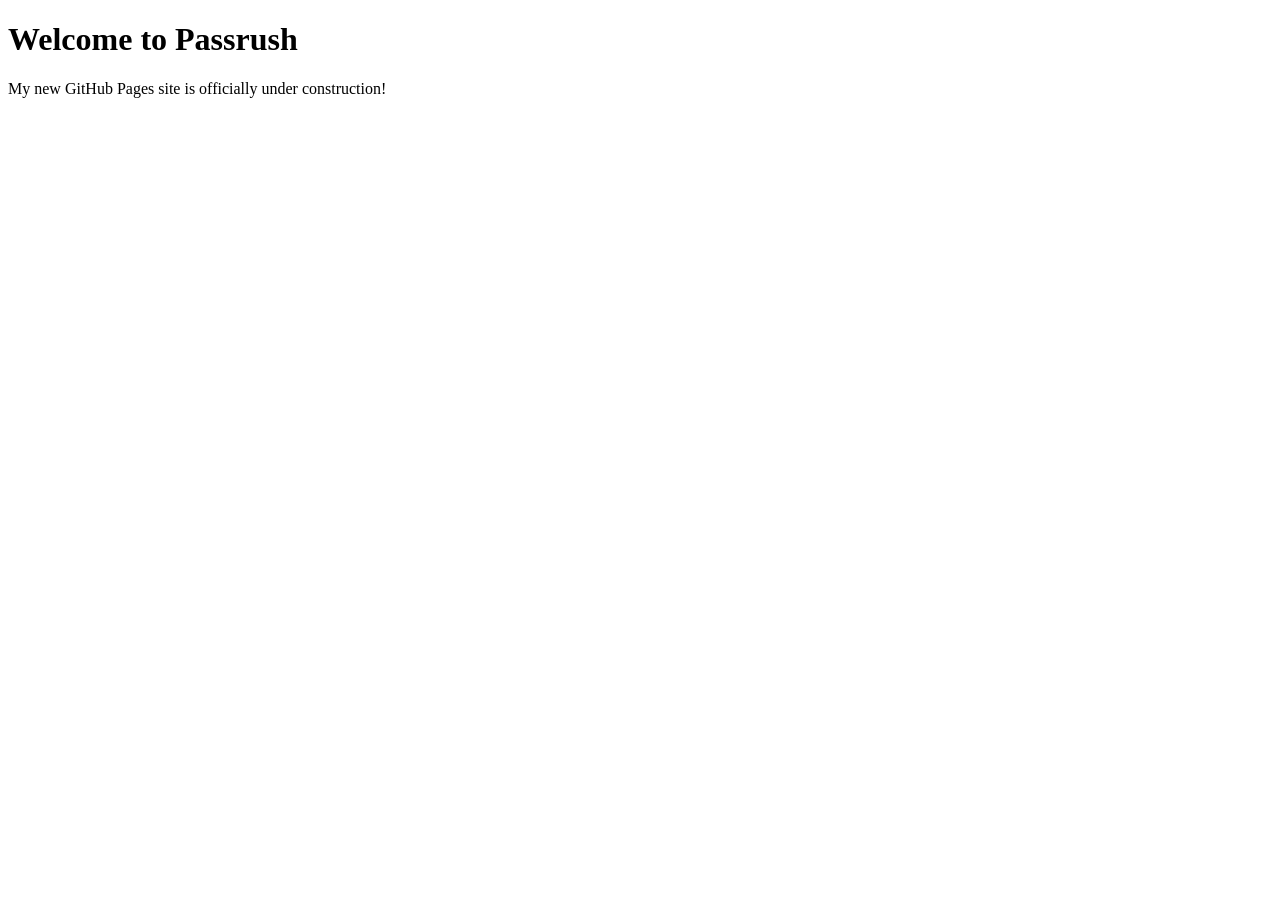
==== index.html @ b29c4641 "Create index.html" ====
<!DOCTYPE html>
<html lang="en">
<head>
    <meta charset="UTF-8">
    <title>Passrush</title>
</head>
<body>
    <h1>Welcome to Passrush</h1>
    <p>My new GitHub Pages site is officially under construction!</p>
</body>
</html>
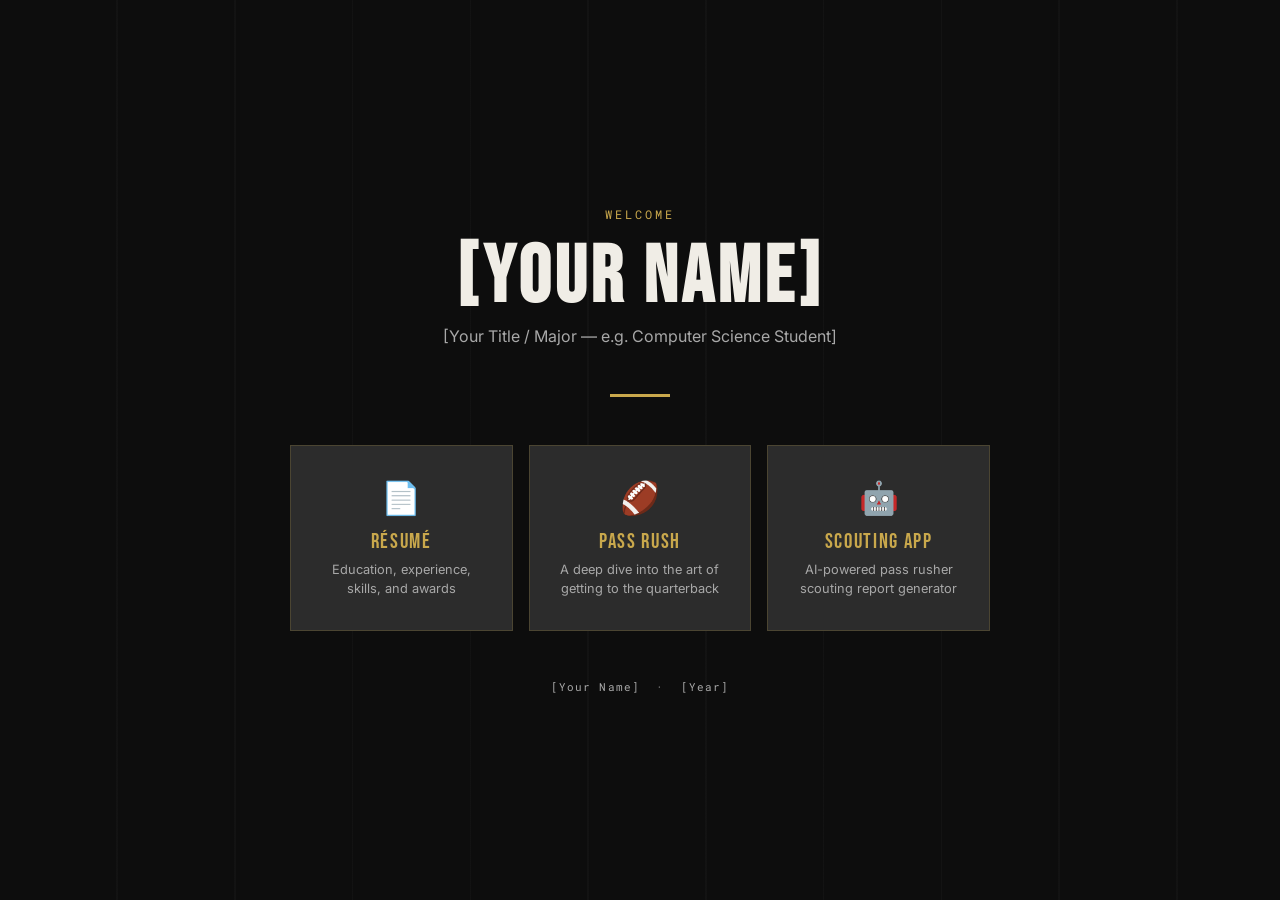
==== commit da6f6446: "Update index.html" ====
--- a/index.html
+++ b/index.html
@@ -1,11 +1,156 @@
 <!DOCTYPE html>
 <html lang="en">
 <head>
-    <meta charset="UTF-8">
-    <title>Passrush</title>
+  <meta charset="UTF-8" />
+  <meta name="viewport" content="width=device-width, initial-scale=1.0"/>
+  <title>[Your Name] | Personal Site</title>
+  <link href="https://fonts.googleapis.com/css2?family=Bebas+Neue&family=Inter:wght@400;500;600;700&family=Roboto+Mono:wght@400;500&display=swap" rel="stylesheet">
+  <style>
+    :root {
+      --field-black: #0d0d0d;
+      --yardline-gray: #2c2c2c;
+      --chalk-white: #f0ede6;
+      --blitz-gold: #c9a84c;
+      --stat-silver: #a8a8a8;
+    }
+
+    * { margin: 0; padding: 0; box-sizing: border-box; }
+
+    body {
+      background-color: var(--field-black);
+      background-image: repeating-linear-gradient(
+        90deg, transparent, transparent 9.09%,
+        rgba(255,255,255,0.025) 9.09%, rgba(255,255,255,0.025) 9.2%
+      );
+      font-family: 'Inter', sans-serif;
+      color: var(--chalk-white);
+      min-height: 100vh;
+      display: flex;
+      flex-direction: column;
+      justify-content: center;
+      align-items: center;
+      padding: 2rem;
+    }
+
+    .container {
+      max-width: 700px;
+      width: 100%;
+      text-align: center;
+    }
+
+    .eyebrow {
+      font-family: 'Roboto Mono', monospace;
+      font-size: 0.75rem;
+      color: var(--blitz-gold);
+      letter-spacing: 0.25em;
+      text-transform: uppercase;
+      margin-bottom: 1rem;
+    }
+
+    h1 {
+      font-family: 'Bebas Neue', sans-serif;
+      font-size: 5rem;
+      color: var(--chalk-white);
+      letter-spacing: 0.05em;
+      line-height: 1;
+      margin-bottom: 0.5rem;
+    }
+
+    .subtitle {
+      font-size: 1rem;
+      color: var(--stat-silver);
+      margin-bottom: 3rem;
+    }
+
+    .divider {
+      width: 60px;
+      height: 3px;
+      background: var(--blitz-gold);
+      margin: 0 auto 3rem;
+    }
+
+    .nav-cards {
+      display: grid;
+      grid-template-columns: repeat(3, 1fr);
+      gap: 1rem;
+      margin-bottom: 3rem;
+    }
+
+    .nav-card {
+      display: block;
+      background: var(--yardline-gray);
+      border: 1px solid rgba(201,168,76,0.2);
+      padding: 2rem 1.5rem;
+      text-decoration: none;
+      color: var(--chalk-white);
+      transition: border-color 0.2s, transform 0.15s, background 0.2s;
+    }
+
+    .nav-card:hover {
+      border-color: var(--blitz-gold);
+      background: #363636;
+      transform: translateY(-3px);
+    }
+
+    .card-icon {
+      font-size: 2rem;
+      margin-bottom: 0.75rem;
+      display: block;
+    }
+
+    .card-title {
+      font-family: 'Bebas Neue', sans-serif;
+      font-size: 1.3rem;
+      color: var(--blitz-gold);
+      letter-spacing: 0.08em;
+      margin-bottom: 0.4rem;
+    }
+
+    .card-desc {
+      font-size: 0.8rem;
+      color: var(--stat-silver);
+      line-height: 1.5;
+    }
+
+    .footer-text {
+      font-family: 'Roboto Mono', monospace;
+      font-size: 0.7rem;
+      color: var(--stat-silver);
+      letter-spacing: 0.1em;
+    }
+
+    @media (max-width: 600px) {
+      h1 { font-size: 3.5rem; }
+      .nav-cards { grid-template-columns: 1fr; }
+    }
+  </style>
 </head>
 <body>
-    <h1>Welcome to Passrush</h1>
-    <p>My new GitHub Pages site is officially under construction!</p>
+  <div class="container">
+    <p class="eyebrow">Welcome</p>
+    <h1>[YOUR NAME]</h1>
+    <p class="subtitle">[Your Title / Major — e.g. Computer Science Student]</p>
+    <div class="divider"></div>
+
+    <div class="nav-cards">
+      <a href="resume.html" class="nav-card">
+        <span class="card-icon">📄</span>
+        <div class="card-title">Résumé</div>
+        <div class="card-desc">Education, experience, skills, and awards</div>
+      </a>
+      <a href="scratch.html" class="nav-card">
+        <span class="card-icon">🏈</span>
+        <div class="card-title">Pass Rush</div>
+        <div class="card-desc">A deep dive into the art of getting to the quarterback</div>
+      </a>
+      <a href="app.html" class="nav-card">
+        <span class="card-icon">🤖</span>
+        <div class="card-title">Scouting App</div>
+        <div class="card-desc">AI-powered pass rusher scouting report generator</div>
+      </a>
+    </div>
+
+    <p class="footer-text">[Your Name] &nbsp;·&nbsp; [Year]</p>
+  </div>
 </body>
 </html>
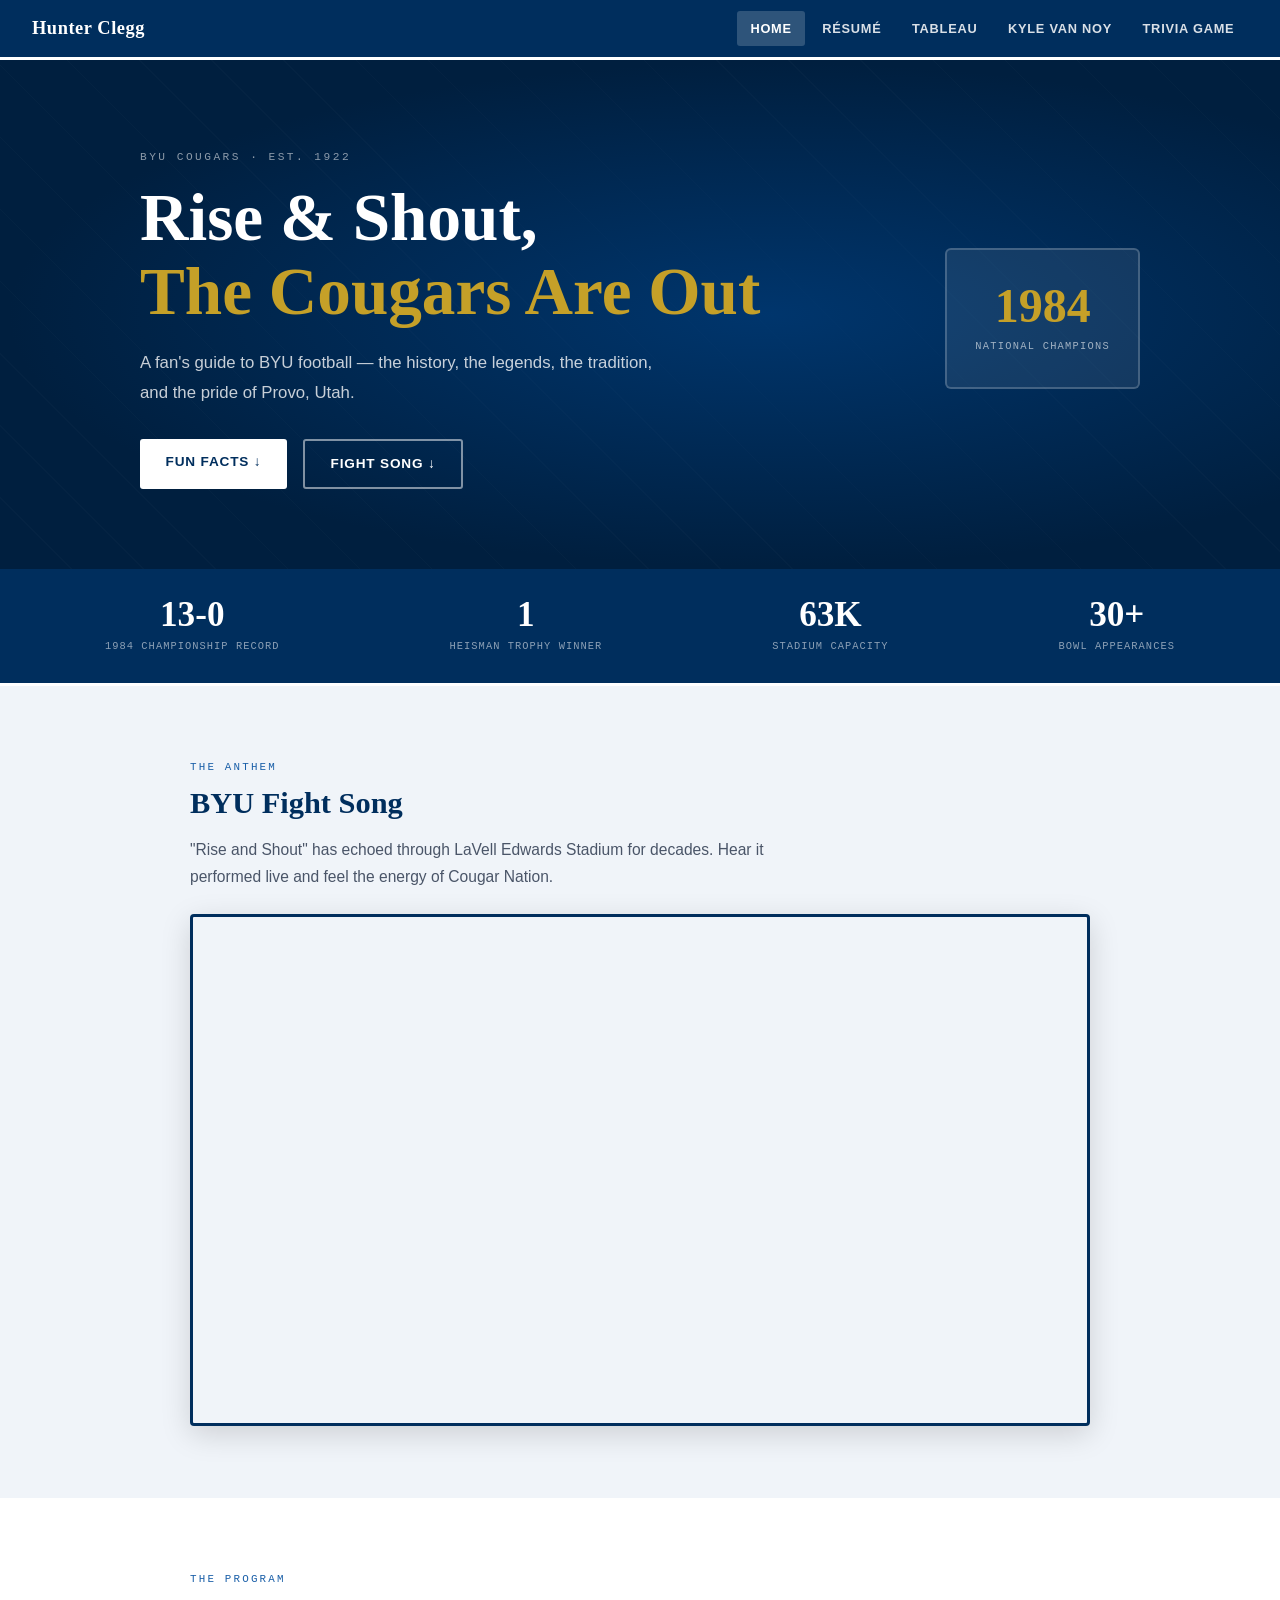
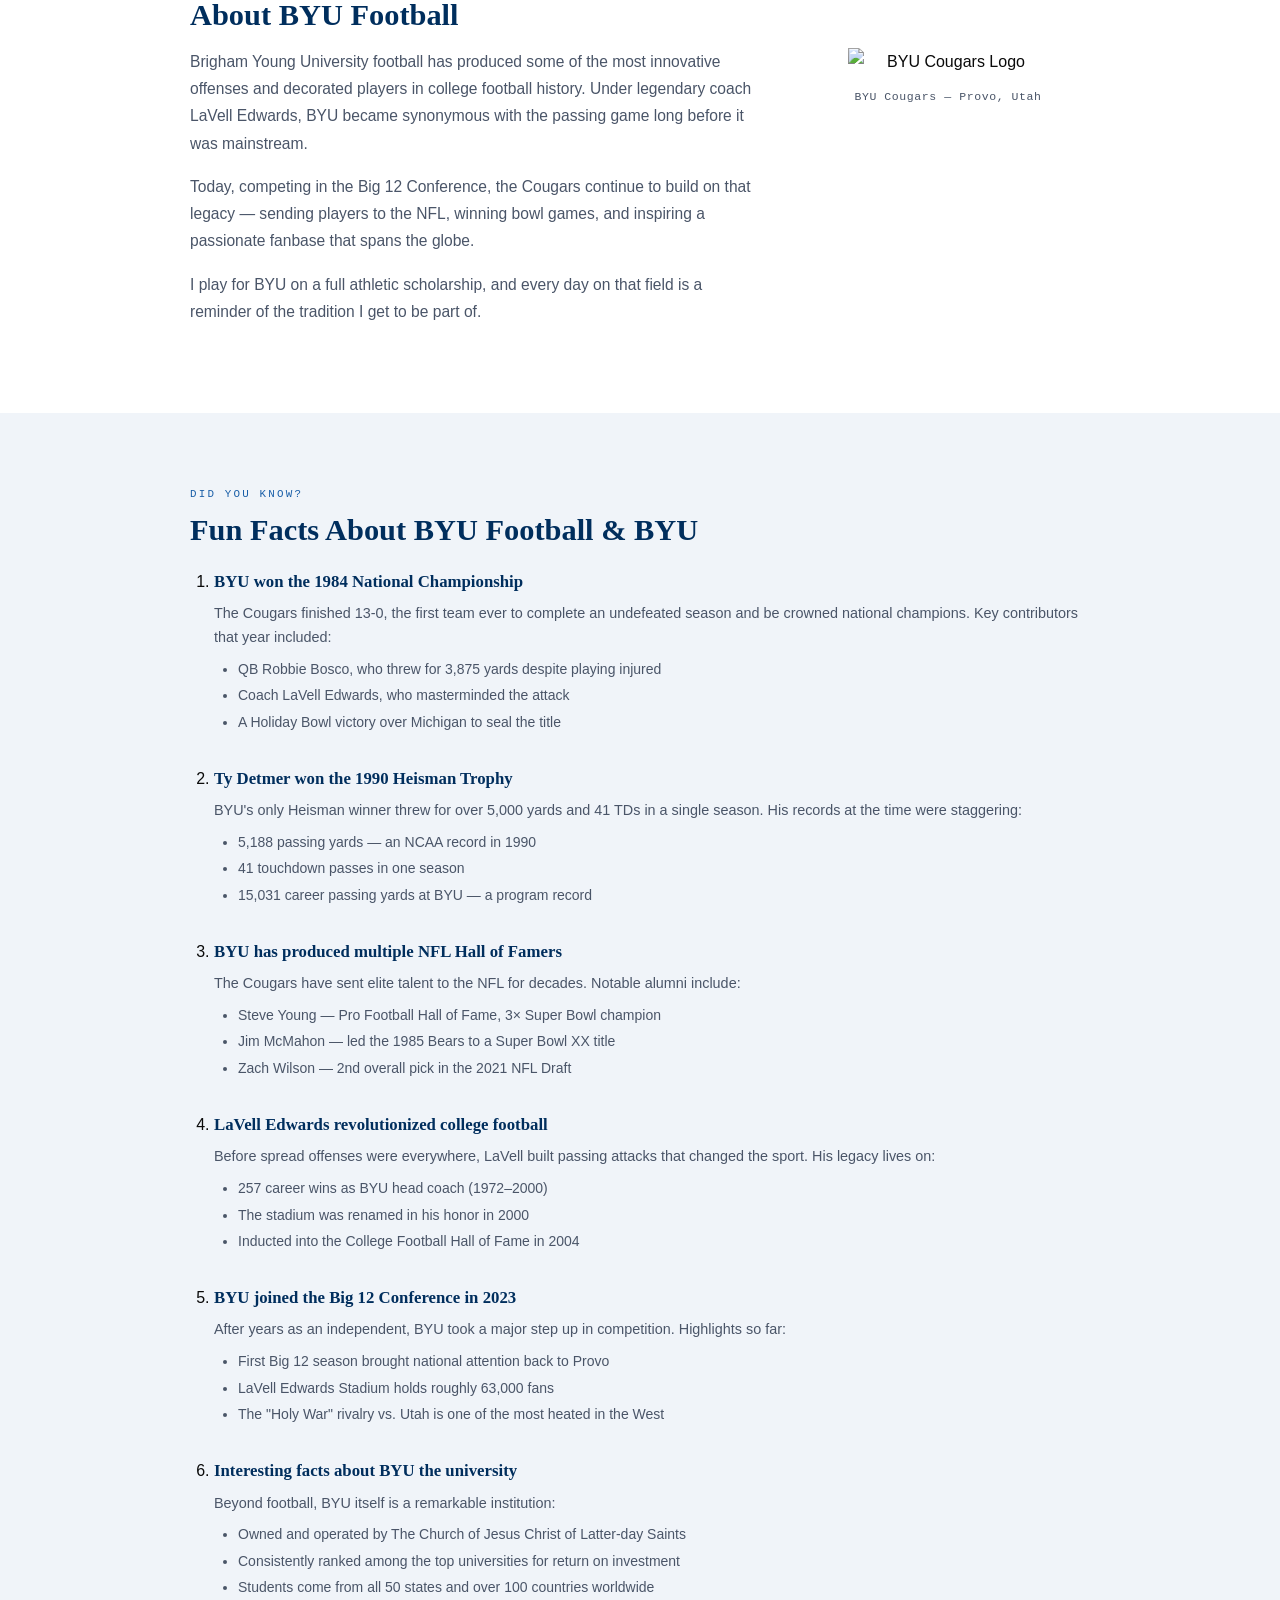
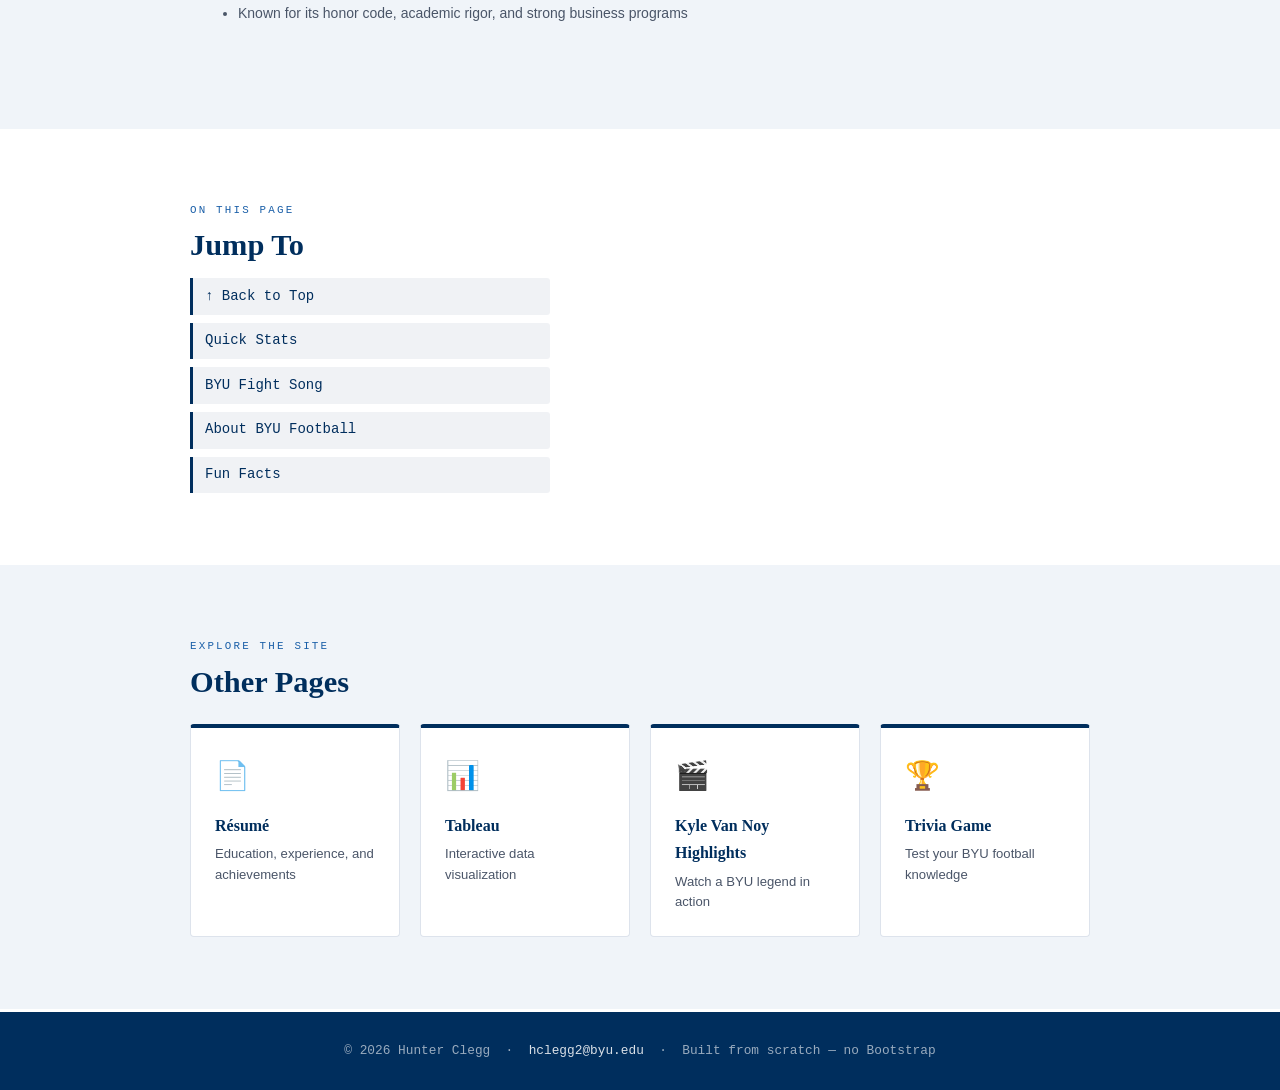
==== commit 83b2f93f: "Add files via upload" ====
--- a/index.html
+++ b/index.html
@@ -2,155 +2,241 @@
 <html lang="en">
 <head>
   <meta charset="UTF-8" />
-  <meta name="viewport" content="width=device-width, initial-scale=1.0"/>
-  <title>[Your Name] | Personal Site</title>
-  <link href="https://fonts.googleapis.com/css2?family=Bebas+Neue&family=Inter:wght@400;500;600;700&family=Roboto+Mono:wght@400;500&display=swap" rel="stylesheet">
-  <style>
-    :root {
-      --field-black: #0d0d0d;
-      --yardline-gray: #2c2c2c;
-      --chalk-white: #f0ede6;
-      --blitz-gold: #c9a84c;
-      --stat-silver: #a8a8a8;
-    }
-
-    * { margin: 0; padding: 0; box-sizing: border-box; }
-
-    body {
-      background-color: var(--field-black);
-      background-image: repeating-linear-gradient(
-        90deg, transparent, transparent 9.09%,
-        rgba(255,255,255,0.025) 9.09%, rgba(255,255,255,0.025) 9.2%
-      );
-      font-family: 'Inter', sans-serif;
-      color: var(--chalk-white);
-      min-height: 100vh;
-      display: flex;
-      flex-direction: column;
-      justify-content: center;
-      align-items: center;
-      padding: 2rem;
-    }
-
-    .container {
-      max-width: 700px;
-      width: 100%;
-      text-align: center;
-    }
-
-    .eyebrow {
-      font-family: 'Roboto Mono', monospace;
-      font-size: 0.75rem;
-      color: var(--blitz-gold);
-      letter-spacing: 0.25em;
-      text-transform: uppercase;
-      margin-bottom: 1rem;
-    }
-
-    h1 {
-      font-family: 'Bebas Neue', sans-serif;
-      font-size: 5rem;
-      color: var(--chalk-white);
-      letter-spacing: 0.05em;
-      line-height: 1;
-      margin-bottom: 0.5rem;
-    }
-
-    .subtitle {
-      font-size: 1rem;
-      color: var(--stat-silver);
-      margin-bottom: 3rem;
-    }
-
-    .divider {
-      width: 60px;
-      height: 3px;
-      background: var(--blitz-gold);
-      margin: 0 auto 3rem;
-    }
-
-    .nav-cards {
-      display: grid;
-      grid-template-columns: repeat(3, 1fr);
-      gap: 1rem;
-      margin-bottom: 3rem;
-    }
-
-    .nav-card {
-      display: block;
-      background: var(--yardline-gray);
-      border: 1px solid rgba(201,168,76,0.2);
-      padding: 2rem 1.5rem;
-      text-decoration: none;
-      color: var(--chalk-white);
-      transition: border-color 0.2s, transform 0.15s, background 0.2s;
-    }
-
-    .nav-card:hover {
-      border-color: var(--blitz-gold);
-      background: #363636;
-      transform: translateY(-3px);
-    }
-
-    .card-icon {
-      font-size: 2rem;
-      margin-bottom: 0.75rem;
-      display: block;
-    }
-
-    .card-title {
-      font-family: 'Bebas Neue', sans-serif;
-      font-size: 1.3rem;
-      color: var(--blitz-gold);
-      letter-spacing: 0.08em;
-      margin-bottom: 0.4rem;
-    }
-
-    .card-desc {
-      font-size: 0.8rem;
-      color: var(--stat-silver);
-      line-height: 1.5;
-    }
-
-    .footer-text {
-      font-family: 'Roboto Mono', monospace;
-      font-size: 0.7rem;
-      color: var(--stat-silver);
-      letter-spacing: 0.1em;
-    }
-
-    @media (max-width: 600px) {
-      h1 { font-size: 3.5rem; }
-      .nav-cards { grid-template-columns: 1fr; }
-    }
-  </style>
+  <meta name="viewport" content="width=device-width, initial-scale=1.0" />
+  <title>Hunter Clegg – BYU Football</title>
+  <!-- From-scratch stylesheet only — NO Bootstrap -->
+  <link rel="stylesheet" href="home.css" />
 </head>
 <body>
-  <div class="container">
-    <p class="eyebrow">Welcome</p>
-    <h1>[YOUR NAME]</h1>
-    <p class="subtitle">[Your Title / Major — e.g. Computer Science Student]</p>
-    <div class="divider"></div>
-
-    <div class="nav-cards">
-      <a href="resume.html" class="nav-card">
-        <span class="card-icon">📄</span>
-        <div class="card-title">Résumé</div>
-        <div class="card-desc">Education, experience, skills, and awards</div>
-      </a>
-      <a href="scratch.html" class="nav-card">
-        <span class="card-icon">🏈</span>
-        <div class="card-title">Pass Rush</div>
-        <div class="card-desc">A deep dive into the art of getting to the quarterback</div>
-      </a>
-      <a href="app.html" class="nav-card">
-        <span class="card-icon">🤖</span>
-        <div class="card-title">Scouting App</div>
-        <div class="card-desc">AI-powered pass rusher scouting report generator</div>
-      </a>
-    </div>
-
-    <p class="footer-text">[Your Name] &nbsp;·&nbsp; [Year]</p>
+
+  <!-- ── NAV ─────────────────────────────────────────── -->
+  <nav class="hc-nav">
+    <a class="hc-brand" href="index.html">Hunter Clegg</a>
+    <ul class="hc-nav-list" id="hc-nav-list">
+      <li><a href="index.html" class="hc-active">Home</a></li>
+      <li><a href="resume.html">Résumé</a></li>
+      <li><a href="tableau.html">Tableau</a></li>
+      <li><a href="kvn.html">Kyle Van Noy</a></li>
+      <li><a href="trivia.html">Trivia Game</a></li>
+    </ul>
+    <button class="hc-toggle" aria-label="Toggle menu"
+      onclick="document.getElementById('hc-nav-list').classList.toggle('open')">
+      <span></span><span></span><span></span>
+    </button>
+  </nav>
+
+  <!-- ── HERO (custom background color) ──────────────── -->
+  <header class="hc-hero" id="top">
+    <div class="hc-hero-inner">
+      <div class="hc-hero-text">
+        <p class="hc-eyebrow">BYU Cougars · Est. 1922</p>
+        <h1 class="hc-hero-title">Rise &amp; Shout,<br /><span class="hc-accent">The Cougars Are Out</span></h1>
+        <p class="hc-hero-sub">
+          A fan's guide to BYU football — the history, the legends,
+          the tradition, and the pride of Provo, Utah.
+        </p>
+        <div class="hc-cta-row">
+          <a href="#facts" class="hc-btn">Fun Facts ↓</a>
+          <a href="#fight-song" class="hc-btn hc-btn-outline">Fight Song ↓</a>
+        </div>
+      </div>
+      <div class="hc-hero-badge">
+        <div class="hc-badge-num">1984</div>
+        <div class="hc-badge-label">National Champions</div>
+      </div>
+    </div>
+  </header>
+
+  <!-- ── QUICK STATS STRIP ─────────────────────────────── -->
+  <div class="hc-stats-strip" id="stats">
+    <div class="hc-stat">
+      <span class="hc-stat-num">13-0</span>
+      <span class="hc-stat-desc">1984 Championship Record</span>
+    </div>
+    <div class="hc-stat">
+      <span class="hc-stat-num">1</span>
+      <span class="hc-stat-desc">Heisman Trophy Winner</span>
+    </div>
+    <div class="hc-stat">
+      <span class="hc-stat-num">63K</span>
+      <span class="hc-stat-desc">Stadium Capacity</span>
+    </div>
+    <div class="hc-stat">
+      <span class="hc-stat-num">30+</span>
+      <span class="hc-stat-desc">Bowl Appearances</span>
+    </div>
   </div>
+
+  <!-- ── FIGHT SONG VIDEO ──────────────────────────────── -->
+  <section class="hc-section" id="fight-song">
+    <div class="hc-section-inner">
+      <p class="hc-label">The Anthem</p>
+      <h2 class="hc-section-title">BYU Fight Song</h2>
+      <p class="hc-section-desc">
+        "Rise and Shout" has echoed through LaVell Edwards Stadium for decades.
+        Hear it performed live and feel the energy of Cougar Nation.
+      </p>
+      <div class="hc-video-wrap">
+        <iframe
+          src="https://www.youtube.com/embed/7f3AwUN1XE4"
+          title="BYU Fight Song – Rise and Shout"
+          allow="accelerometer; autoplay; clipboard-write; encrypted-media; gyroscope; picture-in-picture"
+          allowfullscreen>
+        </iframe>
+      </div>
+    </div>
+  </section>
+
+  <!-- ── BYU IMAGE ─────────────────────────────────────── -->
+  <section class="hc-section hc-alt-bg" id="about">
+    <div class="hc-section-inner">
+      <p class="hc-label">The Program</p>
+      <h2 class="hc-section-title">About BYU Football</h2>
+      <div class="hc-two-col">
+        <div class="hc-col-text">
+          <p>
+            Brigham Young University football has produced some of the most
+            innovative offenses and decorated players in college football history.
+            Under legendary coach LaVell Edwards, BYU became synonymous with the
+            passing game long before it was mainstream.
+          </p>
+          <p>
+            Today, competing in the Big 12 Conference, the Cougars continue to
+            build on that legacy — sending players to the NFL, winning bowl games,
+            and inspiring a passionate fanbase that spans the globe.
+          </p>
+          <p>
+            I play for BYU on a full athletic scholarship, and every day on that
+            field is a reminder of the tradition I get to be part of.
+          </p>
+        </div>
+        <div class="hc-col-img">
+          <!-- Image NOT from Bootstrap -->
+          <img
+            src="https://upload.wikimedia.org/wikipedia/commons/thumb/7/7f/BYU_Cougars_logo.svg/800px-BYU_Cougars_logo.svg.png"
+            alt="BYU Cougars Logo"
+            class="hc-logo-img"
+          />
+          <p class="hc-img-caption">BYU Cougars — Provo, Utah</p>
+        </div>
+      </div>
+    </div>
+  </section>
+
+  <!-- ── FUN FACTS (ordered list with nested unordered) ── -->
+  <section class="hc-section" id="facts">
+    <div class="hc-section-inner">
+      <p class="hc-label">Did You Know?</p>
+      <h2 class="hc-section-title">Fun Facts About BYU Football &amp; BYU</h2>
+
+      <ol class="hc-facts-list">
+        <li>
+          <strong>BYU won the 1984 National Championship</strong>
+          <p>The Cougars finished 13-0, the first team ever to complete an undefeated season and be crowned national champions. Key contributors that year included:</p>
+          <ul class="hc-nested-list">
+            <li>QB Robbie Bosco, who threw for 3,875 yards despite playing injured</li>
+            <li>Coach LaVell Edwards, who masterminded the attack</li>
+            <li>A Holiday Bowl victory over Michigan to seal the title</li>
+          </ul>
+        </li>
+        <li>
+          <strong>Ty Detmer won the 1990 Heisman Trophy</strong>
+          <p>BYU's only Heisman winner threw for over 5,000 yards and 41 TDs in a single season. His records at the time were staggering:</p>
+          <ul class="hc-nested-list">
+            <li>5,188 passing yards — an NCAA record in 1990</li>
+            <li>41 touchdown passes in one season</li>
+            <li>15,031 career passing yards at BYU — a program record</li>
+          </ul>
+        </li>
+        <li>
+          <strong>BYU has produced multiple NFL Hall of Famers</strong>
+          <p>The Cougars have sent elite talent to the NFL for decades. Notable alumni include:</p>
+          <ul class="hc-nested-list">
+            <li>Steve Young — Pro Football Hall of Fame, 3× Super Bowl champion</li>
+            <li>Jim McMahon — led the 1985 Bears to a Super Bowl XX title</li>
+            <li>Zach Wilson — 2nd overall pick in the 2021 NFL Draft</li>
+          </ul>
+        </li>
+        <li>
+          <strong>LaVell Edwards revolutionized college football</strong>
+          <p>Before spread offenses were everywhere, LaVell built passing attacks that changed the sport. His legacy lives on:</p>
+          <ul class="hc-nested-list">
+            <li>257 career wins as BYU head coach (1972–2000)</li>
+            <li>The stadium was renamed in his honor in 2000</li>
+            <li>Inducted into the College Football Hall of Fame in 2004</li>
+          </ul>
+        </li>
+        <li>
+          <strong>BYU joined the Big 12 Conference in 2023</strong>
+          <p>After years as an independent, BYU took a major step up in competition. Highlights so far:</p>
+          <ul class="hc-nested-list">
+            <li>First Big 12 season brought national attention back to Provo</li>
+            <li>LaVell Edwards Stadium holds roughly 63,000 fans</li>
+            <li>The "Holy War" rivalry vs. Utah is one of the most heated in the West</li>
+          </ul>
+        </li>
+        <li>
+          <strong>Interesting facts about BYU the university</strong>
+          <p>Beyond football, BYU itself is a remarkable institution:</p>
+          <ul class="hc-nested-list">
+            <li>Owned and operated by The Church of Jesus Christ of Latter-day Saints</li>
+            <li>Consistently ranked among the top universities for return on investment</li>
+            <li>Students come from all 50 states and over 100 countries worldwide</li>
+            <li>Known for its honor code, academic rigor, and strong business programs</li>
+          </ul>
+        </li>
+      </ol>
+    </div>
+  </section>
+
+  <!-- ── ON-PAGE ANCHOR NAV ────────────────────────────── -->
+  <section class="hc-section hc-alt-bg" id="navigate">
+    <div class="hc-section-inner">
+      <p class="hc-label">On This Page</p>
+      <h2 class="hc-section-title">Jump To</h2>
+      <ul class="hc-anchor-list">
+        <li><a href="#top">↑ Back to Top</a></li>
+        <li><a href="#stats">Quick Stats</a></li>
+        <li><a href="#fight-song">BYU Fight Song</a></li>
+        <li><a href="#about">About BYU Football</a></li>
+        <li><a href="#facts">Fun Facts</a></li>
+      </ul>
+    </div>
+  </section>
+
+  <!-- ── SITE NAV LINKS ────────────────────────────────── -->
+  <section class="hc-section" id="explore">
+    <div class="hc-section-inner">
+      <p class="hc-label">Explore the Site</p>
+      <h2 class="hc-section-title">Other Pages</h2>
+      <div class="hc-cards">
+        <a href="resume.html" class="hc-card">
+          <span class="hc-card-icon">📄</span>
+          <h3>Résumé</h3>
+          <p>Education, experience, and achievements</p>
+        </a>
+        <a href="tableau.html" class="hc-card">
+          <span class="hc-card-icon">📊</span>
+          <h3>Tableau</h3>
+          <p>Interactive data visualization</p>
+        </a>
+        <a href="kvn.html" class="hc-card">
+          <span class="hc-card-icon">🎬</span>
+          <h3>Kyle Van Noy Highlights</h3>
+          <p>Watch a BYU legend in action</p>
+        </a>
+        <a href="trivia.html" class="hc-card">
+          <span class="hc-card-icon">🏆</span>
+          <h3>Trivia Game</h3>
+          <p>Test your BYU football knowledge</p>
+        </a>
+      </div>
+    </div>
+  </section>
+
+  <footer class="hc-footer">
+    <p>© 2026 Hunter Clegg &nbsp;·&nbsp; <a href="mailto:hclegg2@byu.edu">hclegg2@byu.edu</a> &nbsp;·&nbsp; Built from scratch — no Bootstrap</p>
+  </footer>
+
 </body>
 </html>
--- a/home.css
+++ b/home.css
@@ -0,0 +1,488 @@
+/* ═══════════════════════════════════════════════════════
+   home.css  —  built entirely from scratch, no Bootstrap
+   Hunter Clegg · BYU Football Home Page
+   ═══════════════════════════════════════════════════════ */
+
+/* ── 1. Custom properties ─────────────────────────────── */
+:root {
+  --hc-blue:       #002E5D;   /* BYU Royal Blue */
+  --hc-blue-dark:  #001f3f;
+  --hc-blue-mid:   #1a5fa8;
+  --hc-white:      #ffffff;
+  --hc-off-white:  #f0f4f9;
+  --hc-black:      #0a0a0a;
+  --hc-gray:       #4a5568;
+  --hc-gray-light: #dde3ec;
+  --hc-accent:     #C5A028;   /* gold accent — used sparingly */
+
+  --hc-font-head:  Georgia, 'Times New Roman', serif;
+  --hc-font-body:  'Trebuchet MS', 'Helvetica Neue', Arial, sans-serif;
+  --hc-font-mono:  'Courier New', Courier, monospace;
+}
+
+/* ── 2. Reset ─────────────────────────────────────────── */
+*, *::before, *::after { box-sizing: border-box; margin: 0; padding: 0; }
+html { scroll-behavior: smooth; }
+
+body {
+  font-family: var(--hc-font-body);      /* font-family style */
+  font-size: 1rem;
+  color: var(--hc-black);                /* font-color style */
+  background-color: var(--hc-off-white); /* background color */
+  line-height: 1.7;
+}
+
+/* ── 3. Nav ───────────────────────────────────────────── */
+.hc-nav {
+  position: sticky;
+  top: 0;
+  z-index: 99;
+  background-color: var(--hc-blue);
+  border-bottom: 3px solid var(--hc-white);
+  display: flex;
+  align-items: center;
+  justify-content: space-between;
+  padding: 0 2rem;
+  height: 60px;
+}
+
+.hc-brand {
+  font-family: var(--hc-font-head);      /* font-family style */
+  font-size: 1.15rem;
+  font-weight: bold;
+  color: var(--hc-white);                /* font-color style */
+  text-decoration: none;
+  letter-spacing: 0.03em;
+  white-space: nowrap;
+}
+
+.hc-nav-list {
+  list-style: none;
+  display: flex;
+  gap: 0.2rem;
+}
+
+.hc-nav-list a {
+  display: block;
+  padding: 0.4rem 0.85rem;
+  color: rgba(255,255,255,0.85);         /* font-color style */
+  font-family: var(--hc-font-body);      /* font-family style */
+  font-size: 0.8rem;
+  font-weight: bold;
+  text-decoration: none;
+  text-transform: uppercase;
+  letter-spacing: 0.06em;
+  border-radius: 3px;
+  transition: background 0.2s, color 0.2s;
+  white-space: nowrap;
+}
+
+.hc-nav-list a:hover,
+.hc-nav-list a.hc-active {
+  background-color: rgba(255,255,255,0.18);
+  color: var(--hc-white);               /* font-color style */
+}
+
+.hc-toggle {
+  display: none;
+  flex-direction: column;
+  gap: 5px;
+  cursor: pointer;
+  background: none;
+  border: none;
+  padding: 4px;
+}
+.hc-toggle span {
+  display: block;
+  width: 22px;
+  height: 2px;
+  background-color: var(--hc-white);
+  border-radius: 2px;
+}
+
+/* ── 4. Hero (custom background color) ───────────────── */
+.hc-hero {
+  background-color: var(--hc-blue-dark);  /* custom background color */
+  background-image:
+    radial-gradient(ellipse at 60% 50%, rgba(0,63,128,0.7) 0%, transparent 70%),
+    repeating-linear-gradient(
+      45deg,
+      transparent,
+      transparent 50px,
+      rgba(255,255,255,0.015) 50px,
+      rgba(255,255,255,0.015) 51px
+    );
+  padding: 5.5rem 2rem 5rem;
+  min-height: 460px;
+  display: flex;
+  align-items: center;
+}
+
+.hc-hero-inner {
+  max-width: 1000px;
+  margin: 0 auto;
+  width: 100%;
+  display: flex;
+  align-items: center;
+  justify-content: space-between;
+  gap: 2.5rem;
+}
+
+.hc-hero-text { flex: 1; }
+
+.hc-eyebrow {
+  font-family: var(--hc-font-mono);      /* font-family style */
+  font-size: 0.7rem;
+  letter-spacing: 0.22em;
+  text-transform: uppercase;
+  color: rgba(255,255,255,0.55);         /* font-color style */
+  margin-bottom: 0.9rem;
+}
+
+.hc-hero-title {
+  font-family: var(--hc-font-head);      /* font-family style */
+  font-size: clamp(2.4rem, 5.5vw, 4.2rem);
+  font-weight: bold;
+  color: var(--hc-white);               /* font-color style */
+  line-height: 1.1;
+  margin-bottom: 1.2rem;
+}
+
+.hc-accent { color: var(--hc-accent); }
+
+.hc-hero-sub {
+  font-family: var(--hc-font-body);
+  font-size: 1.05rem;
+  color: rgba(255,255,255,0.78);         /* font-color style */
+  max-width: 520px;
+  line-height: 1.75;
+  margin-bottom: 2rem;
+}
+
+.hc-cta-row {
+  display: flex;
+  gap: 1rem;
+  flex-wrap: wrap;
+}
+
+.hc-btn {
+  display: inline-block;
+  padding: 0.7rem 1.6rem;
+  background-color: var(--hc-white);
+  color: var(--hc-blue);                /* font-color style */
+  font-family: var(--hc-font-body);
+  font-size: 0.85rem;
+  font-weight: bold;
+  text-decoration: none;
+  text-transform: uppercase;
+  letter-spacing: 0.06em;
+  border-radius: 3px;
+  transition: background 0.2s, color 0.2s;
+}
+.hc-btn:hover {
+  background-color: var(--hc-accent);
+  color: var(--hc-white);
+}
+
+.hc-btn-outline {
+  background-color: transparent;
+  border: 2px solid rgba(255,255,255,0.5);
+  color: var(--hc-white);
+}
+.hc-btn-outline:hover {
+  background-color: rgba(255,255,255,0.12);
+  border-color: var(--hc-white);
+}
+
+/* Hero badge */
+.hc-hero-badge {
+  background-color: rgba(255,255,255,0.08);
+  border: 2px solid rgba(255,255,255,0.2);
+  border-radius: 6px;
+  padding: 2rem 1.75rem;
+  text-align: center;
+  flex-shrink: 0;
+}
+.hc-badge-num {
+  font-family: var(--hc-font-head);
+  font-size: 3rem;
+  font-weight: bold;
+  color: var(--hc-accent);
+  line-height: 1;
+}
+.hc-badge-label {
+  font-family: var(--hc-font-mono);
+  font-size: 0.65rem;
+  letter-spacing: 0.12em;
+  text-transform: uppercase;
+  color: rgba(255,255,255,0.6);
+  margin-top: 0.5rem;
+}
+
+/* ── 5. Stats strip (div for positioning) ────────────── */
+.hc-stats-strip {
+  background-color: var(--hc-blue);
+  display: flex;
+  justify-content: space-around;
+  align-items: center;
+  padding: 1.75rem 2rem;
+  flex-wrap: wrap;
+  gap: 1.5rem;
+  border-bottom: 3px solid var(--hc-white);
+}
+
+.hc-stat {
+  text-align: center;
+}
+.hc-stat-num {
+  display: block;
+  font-family: var(--hc-font-head);
+  font-size: 2.2rem;
+  font-weight: bold;
+  color: var(--hc-white);
+  line-height: 1;
+}
+.hc-stat-desc {
+  display: block;
+  font-family: var(--hc-font-mono);
+  font-size: 0.65rem;
+  text-transform: uppercase;
+  letter-spacing: 0.1em;
+  color: rgba(255,255,255,0.55);
+  margin-top: 0.35rem;
+}
+
+/* ── 6. Section base (div for positioning) ───────────── */
+.hc-section {
+  padding: 4.5rem 2rem;
+}
+
+.hc-alt-bg {
+  background-color: var(--hc-white);
+}
+
+.hc-section-inner {
+  max-width: 900px;
+  margin: 0 auto;
+}
+
+.hc-label {
+  font-family: var(--hc-font-mono);
+  font-size: 0.68rem;
+  letter-spacing: 0.2em;
+  text-transform: uppercase;
+  color: var(--hc-blue-mid);
+  margin-bottom: 0.5rem;
+}
+
+.hc-section-title {
+  font-family: var(--hc-font-head);
+  font-size: 1.9rem;
+  font-weight: bold;
+  color: var(--hc-blue);
+  margin-bottom: 0.9rem;
+  line-height: 1.2;
+}
+
+.hc-section-desc {
+  font-size: 0.975rem;
+  color: var(--hc-gray);
+  margin-bottom: 1.5rem;
+  max-width: 640px;
+  line-height: 1.75;
+}
+
+/* ── 7. YouTube embed ─────────────────────────────────── */
+.hc-video-wrap {
+  position: relative;
+  padding-bottom: 56.25%;
+  height: 0;
+  overflow: hidden;
+  border-radius: 4px;
+  border: 3px solid var(--hc-blue);
+  box-shadow: 0 8px 30px rgba(0,0,0,0.15);
+  margin-top: 1rem;
+}
+.hc-video-wrap iframe {
+  position: absolute;
+  top: 0; left: 0;
+  width: 100%; height: 100%;
+  border: none;
+}
+
+/* ── 8. Two-column about layout (div for positioning) ─── */
+.hc-two-col {
+  display: flex;
+  gap: 3rem;
+  align-items: flex-start;
+  flex-wrap: wrap;
+}
+.hc-col-text {
+  flex: 2;
+  min-width: 280px;
+}
+.hc-col-text p {
+  color: var(--hc-gray);
+  font-size: 0.975rem;
+  line-height: 1.75;
+  margin-bottom: 1rem;
+}
+.hc-col-img {
+  flex: 1;
+  min-width: 180px;
+  text-align: center;
+}
+.hc-logo-img {
+  width: 100%;
+  max-width: 200px;
+  height: auto;
+  display: block;
+  margin: 0 auto 0.75rem;
+}
+.hc-img-caption {
+  font-family: var(--hc-font-mono);
+  font-size: 0.72rem;
+  color: var(--hc-gray);
+  letter-spacing: 0.05em;
+}
+
+/* ── 9. Fun facts list (ordered + nested unordered) ───── */
+.hc-facts-list {
+  padding-left: 1.5rem;
+  margin-top: 1.25rem;
+}
+.hc-facts-list > li {
+  margin-bottom: 2rem;
+  color: var(--hc-black);
+}
+.hc-facts-list > li > strong {
+  display: block;
+  font-family: var(--hc-font-head);
+  font-size: 1.05rem;
+  color: var(--hc-blue);
+  margin-bottom: 0.35rem;
+}
+.hc-facts-list > li > p {
+  font-size: 0.9rem;
+  color: var(--hc-gray);
+  margin-bottom: 0.5rem;
+  line-height: 1.65;
+}
+
+/* Unordered list nested inside ordered list */
+.hc-nested-list {
+  list-style: disc;
+  padding-left: 1.5rem;
+  margin-top: 0.35rem;
+}
+.hc-nested-list li {
+  font-size: 0.875rem;
+  color: var(--hc-gray);
+  margin-bottom: 0.25rem;
+  font-family: var(--hc-font-body);
+  line-height: 1.6;
+}
+
+/* ── 10. On-page anchor links ─────────────────────────── */
+.hc-anchor-list {
+  list-style: none;
+  padding: 0;
+  margin-top: 0.75rem;
+  display: flex;
+  flex-direction: column;
+  gap: 0.5rem;
+  max-width: 360px;
+}
+.hc-anchor-list a {
+  display: block;
+  color: var(--hc-blue);
+  font-family: var(--hc-font-mono);
+  font-size: 0.875rem;
+  text-decoration: none;
+  padding: 0.4rem 0.75rem;
+  border-left: 3px solid var(--hc-blue);
+  border-radius: 0 3px 3px 0;
+  background-color: rgba(0,46,93,0.06);
+  transition: background 0.2s, border-color 0.2s;
+}
+.hc-anchor-list a:hover {
+  background-color: rgba(0,46,93,0.14);
+  border-left-color: var(--hc-accent);
+  color: var(--hc-blue-dark);
+}
+
+/* ── 11. Page cards (div for positioning) ────────────── */
+.hc-cards {
+  display: grid;
+  grid-template-columns: repeat(auto-fit, minmax(190px, 1fr));
+  gap: 1.25rem;
+  margin-top: 1.5rem;
+}
+
+.hc-card {
+  background-color: var(--hc-white);
+  border: 1px solid var(--hc-gray-light);
+  border-top: 4px solid var(--hc-blue);
+  border-radius: 4px;
+  padding: 1.5rem;
+  text-decoration: none;
+  color: inherit;
+  display: block;
+  transition: transform 0.2s, box-shadow 0.2s, border-top-color 0.2s;
+}
+.hc-card:hover {
+  transform: translateY(-3px);
+  box-shadow: 0 8px 24px rgba(0,46,93,0.12);
+  border-top-color: var(--hc-accent);
+}
+.hc-card-icon {
+  font-size: 1.75rem;
+  display: block;
+  margin-bottom: 0.75rem;
+}
+.hc-card h3 {
+  font-family: var(--hc-font-head);
+  font-size: 1rem;
+  color: var(--hc-blue);
+  margin-bottom: 0.35rem;
+}
+.hc-card p {
+  font-size: 0.82rem;
+  color: var(--hc-gray);
+  line-height: 1.55;
+}
+
+/* ── 12. Footer ───────────────────────────────────────── */
+.hc-footer {
+  background-color: var(--hc-blue);
+  color: rgba(255,255,255,0.6);
+  font-family: var(--hc-font-mono);
+  font-size: 0.8rem;
+  text-align: center;
+  padding: 1.75rem 2rem;
+  border-top: 3px solid var(--hc-white);
+}
+.hc-footer a {
+  color: rgba(255,255,255,0.85);
+  text-decoration: none;
+}
+.hc-footer a:hover { color: var(--hc-white); }
+
+/* ── 13. Responsive ───────────────────────────────────── */
+@media (max-width: 720px) {
+  .hc-toggle { display: flex; }
+  .hc-nav-list {
+    display: none;
+    position: absolute;
+    top: 60px; left: 0; right: 0;
+    background-color: var(--hc-blue);
+    flex-direction: column;
+    padding: 0.75rem 1rem;
+    border-bottom: 2px solid rgba(255,255,255,0.2);
+  }
+  .hc-nav-list.open { display: flex; }
+  .hc-hero-inner { flex-direction: column; }
+  .hc-hero-badge { display: none; }
+  .hc-stats-strip { justify-content: center; }
+  .hc-two-col { flex-direction: column; }
+}
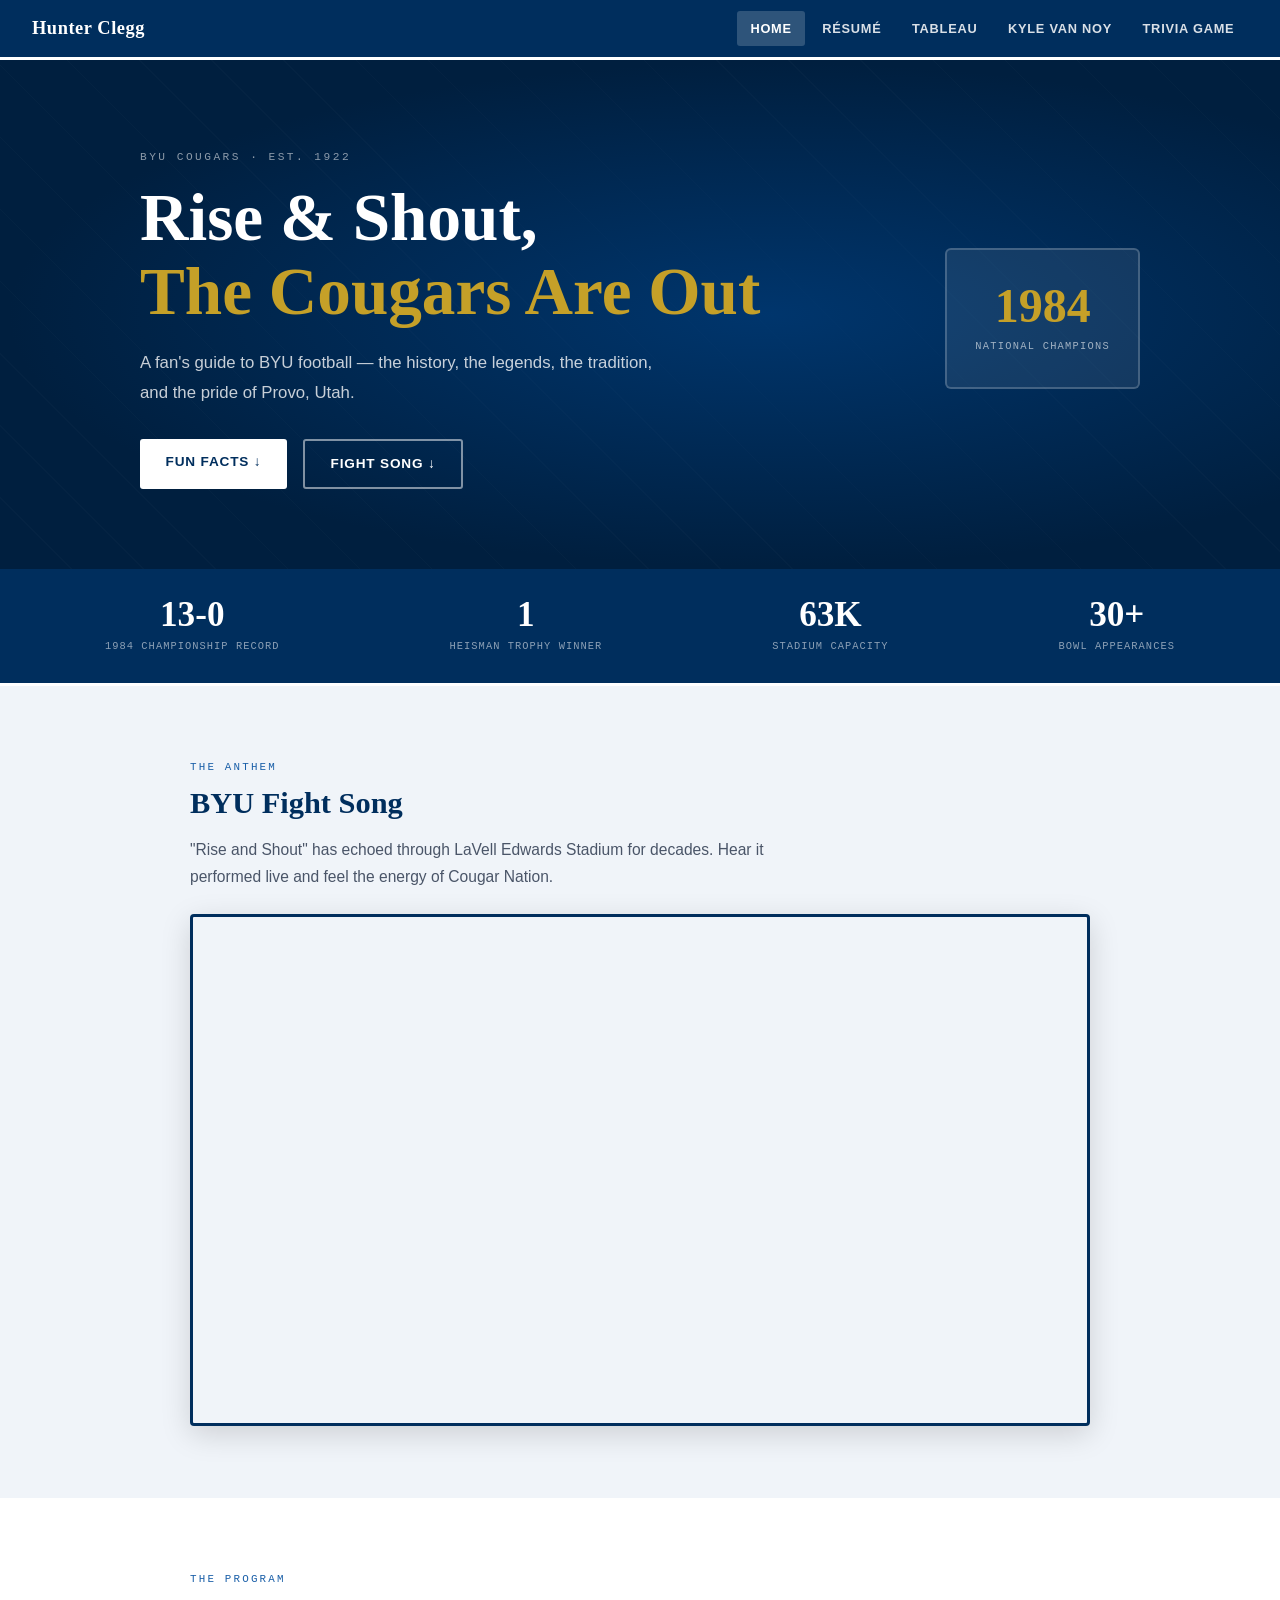
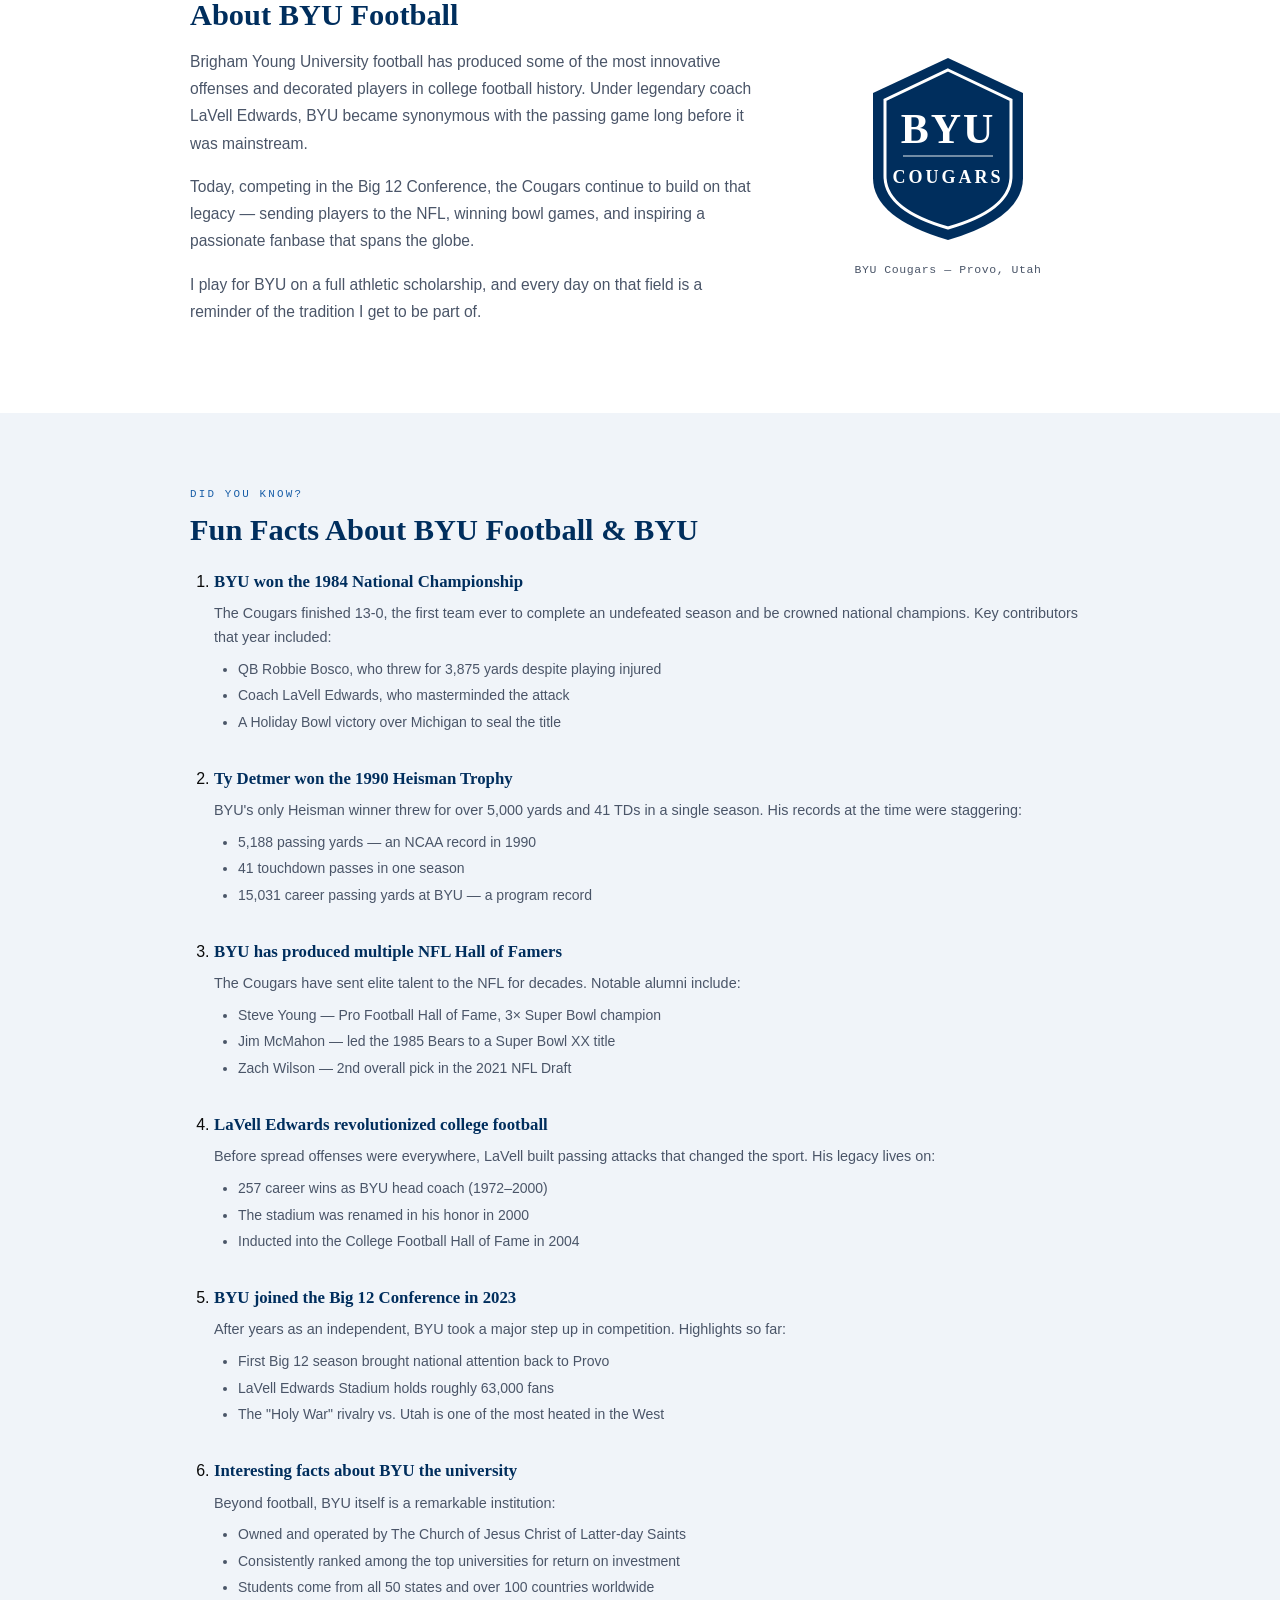
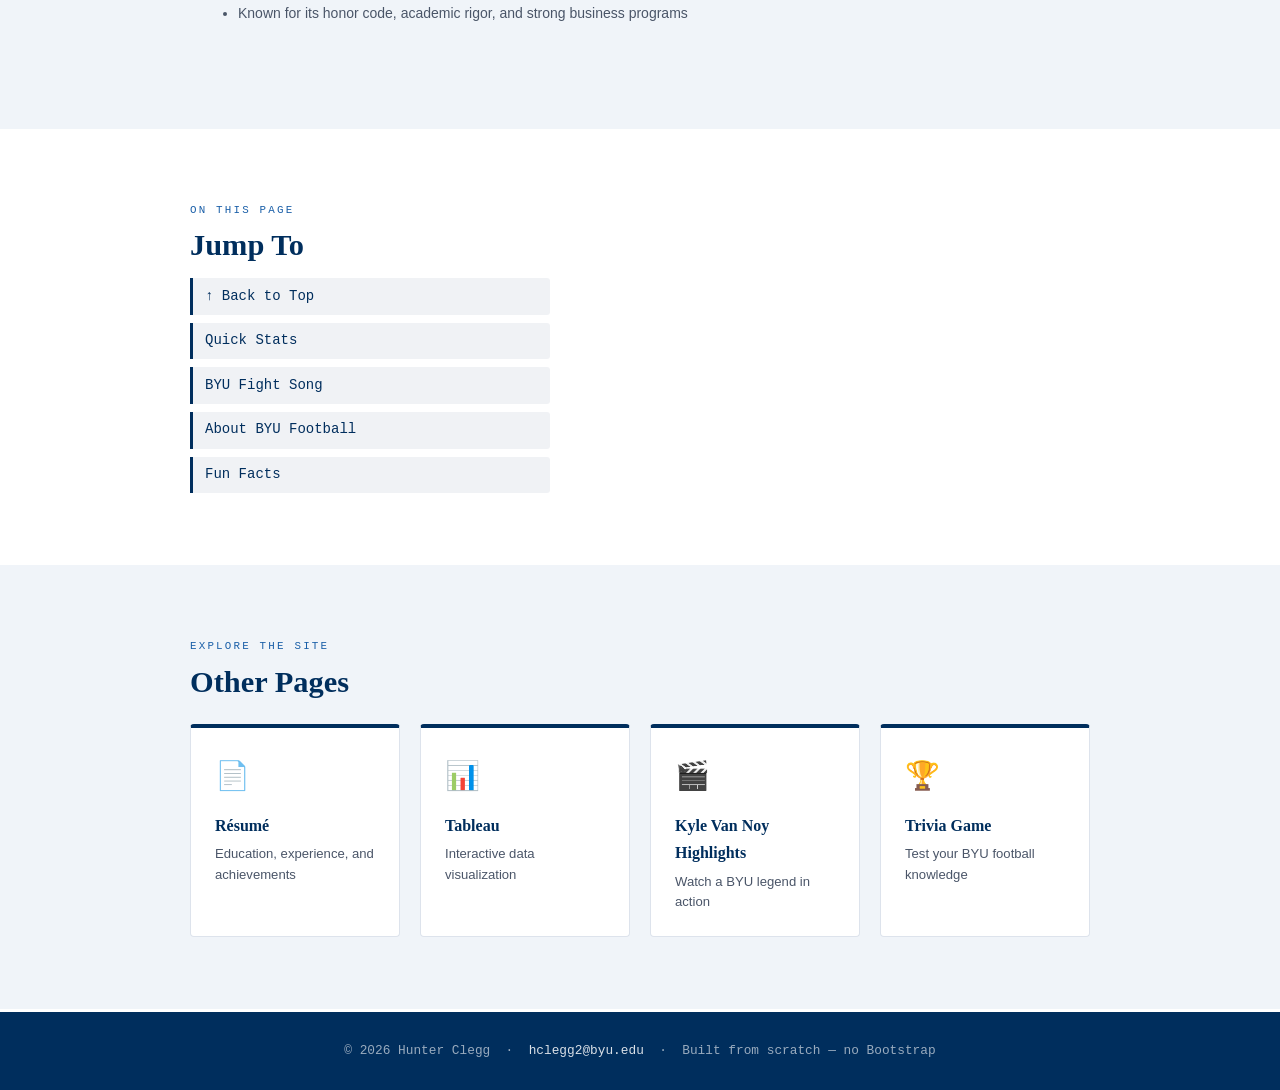
==== commit 818cec88: "Update index.html" ====
--- a/index.html
+++ b/index.html
@@ -112,11 +112,19 @@
         </div>
         <div class="hc-col-img">
           <!-- Image NOT from Bootstrap -->
-          <img
-            src="https://upload.wikimedia.org/wikipedia/commons/thumb/7/7f/BYU_Cougars_logo.svg/800px-BYU_Cougars_logo.svg.png"
-            alt="BYU Cougars Logo"
-            class="hc-logo-img"
-          />
+          <!-- BYU Cougars wordmark — inline SVG, no external dependency -->
+          <svg viewBox="0 0 200 200" xmlns="http://www.w3.org/2000/svg" class="hc-logo-img" aria-label="BYU Cougars Logo" role="img">
+            <!-- Blue shield background -->
+            <path d="M100 10 L175 45 L175 130 Q175 170 100 192 Q25 170 25 130 L25 45 Z" fill="#002E5D"/>
+            <!-- White inner shield border -->
+            <path d="M100 22 L163 52 L163 128 Q163 162 100 180 Q37 162 37 128 L37 52 Z" fill="none" stroke="white" stroke-width="3"/>
+            <!-- BYU text -->
+            <text x="100" y="95" text-anchor="middle" font-family="Georgia, serif" font-size="42" font-weight="bold" fill="white" letter-spacing="2">BYU</text>
+            <!-- COUGARS text -->
+            <text x="100" y="135" text-anchor="middle" font-family="Georgia, serif" font-size="18" font-weight="bold" fill="white" letter-spacing="3">COUGARS</text>
+            <!-- Decorative line -->
+            <line x1="55" y1="108" x2="145" y2="108" stroke="white" stroke-width="1.5" opacity="0.6"/>
+          </svg>
           <p class="hc-img-caption">BYU Cougars — Provo, Utah</p>
         </div>
       </div>
